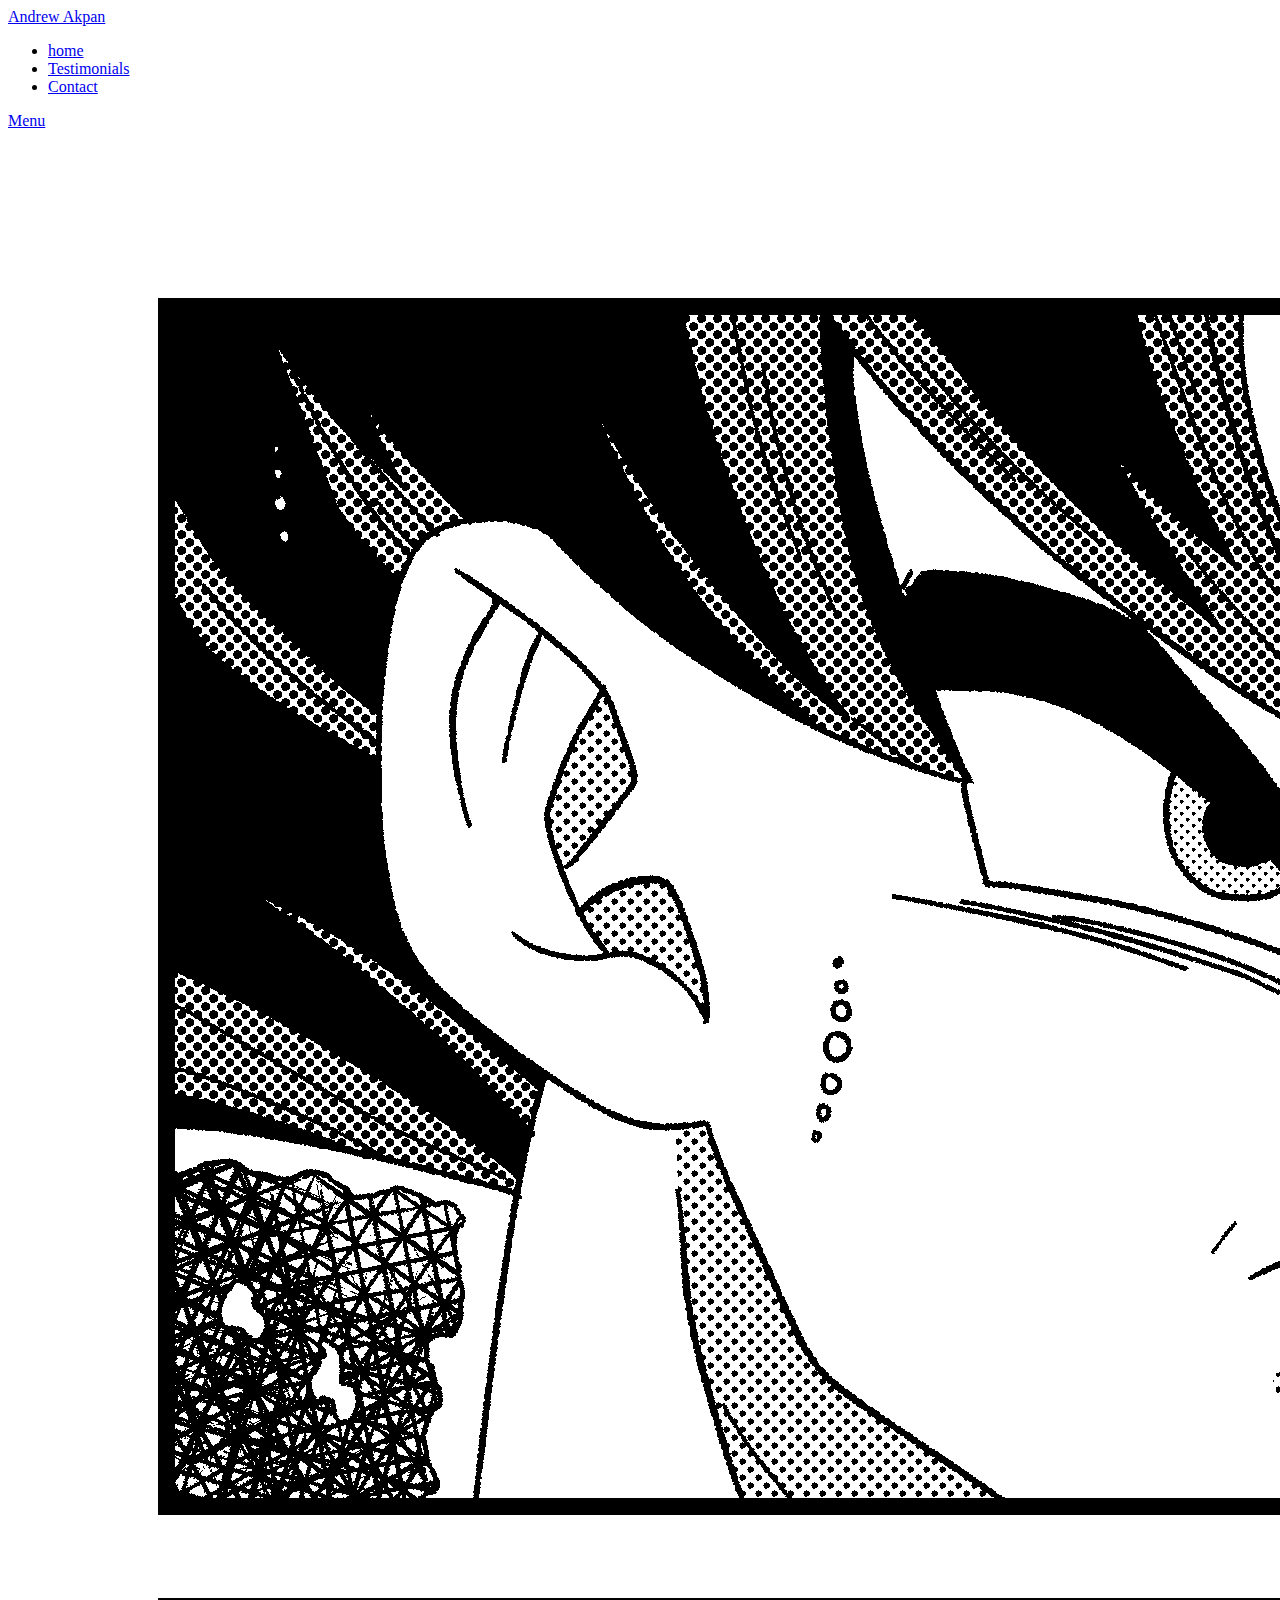
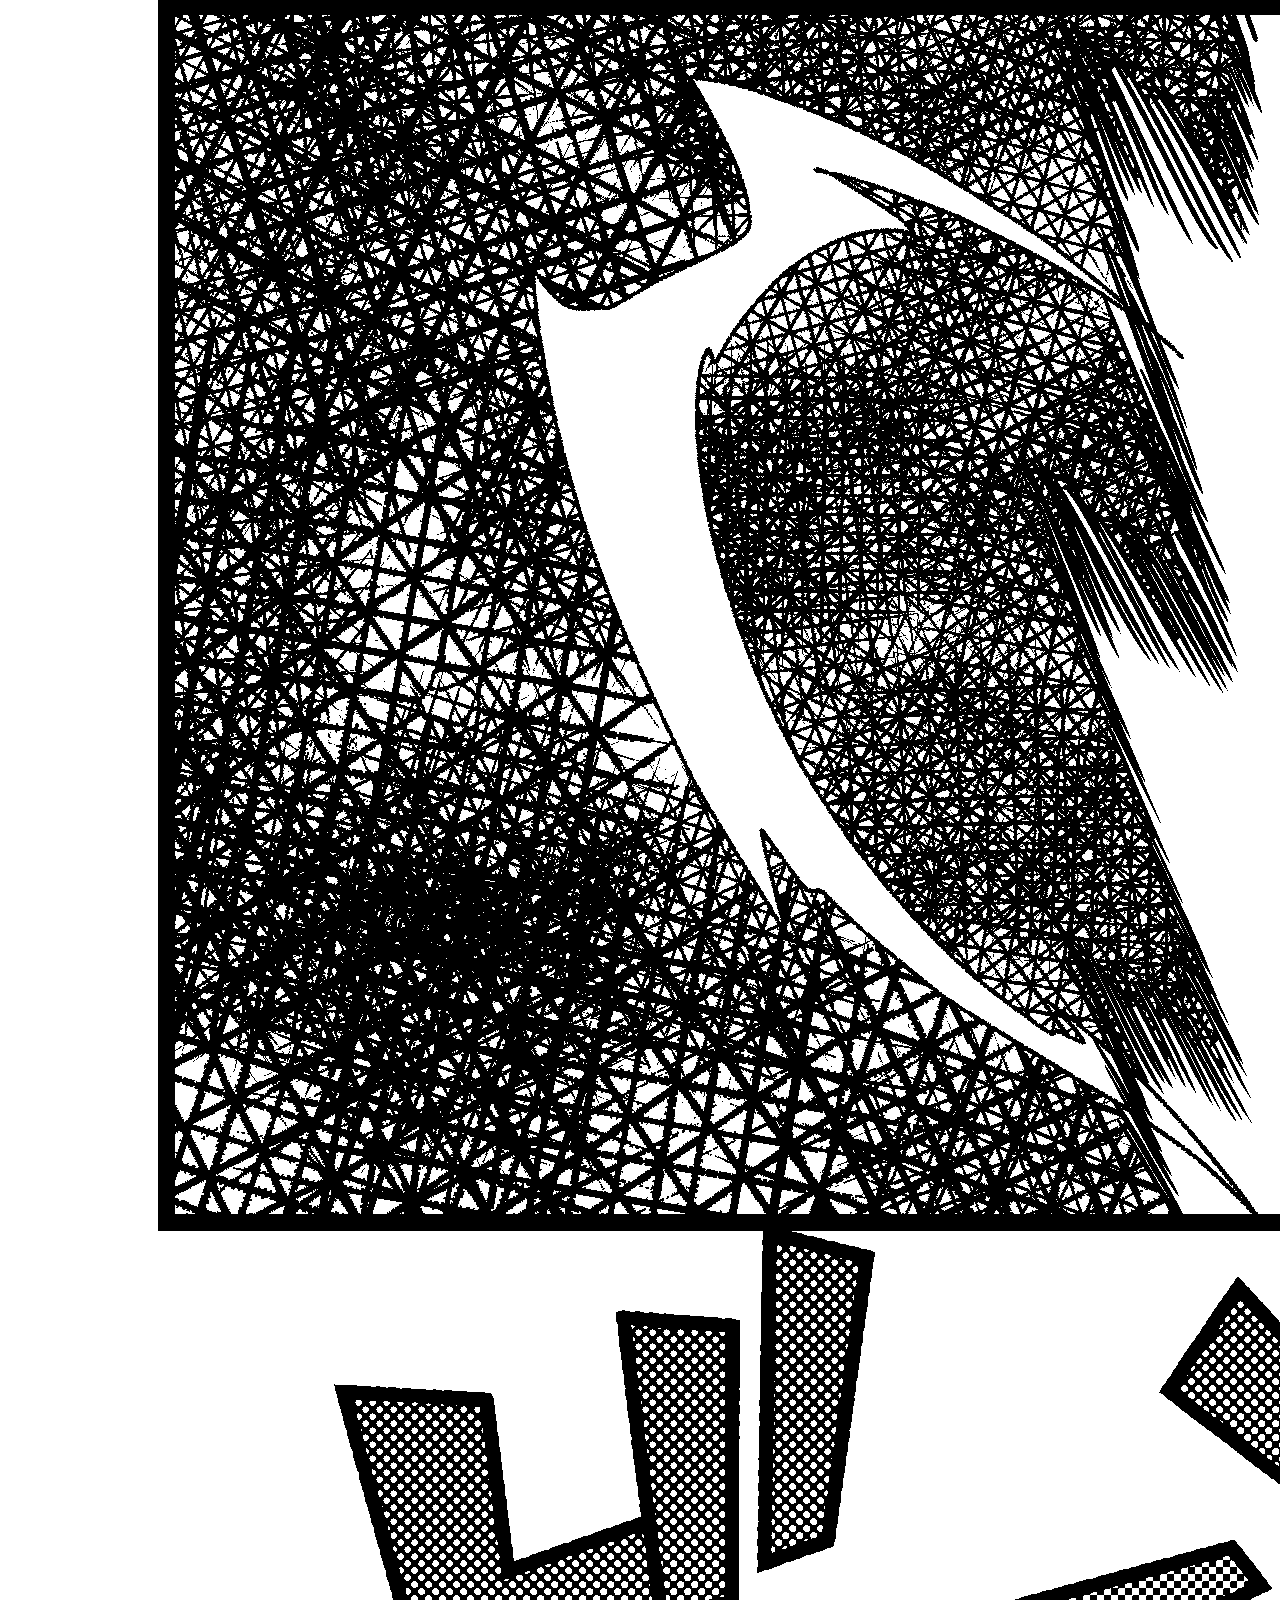
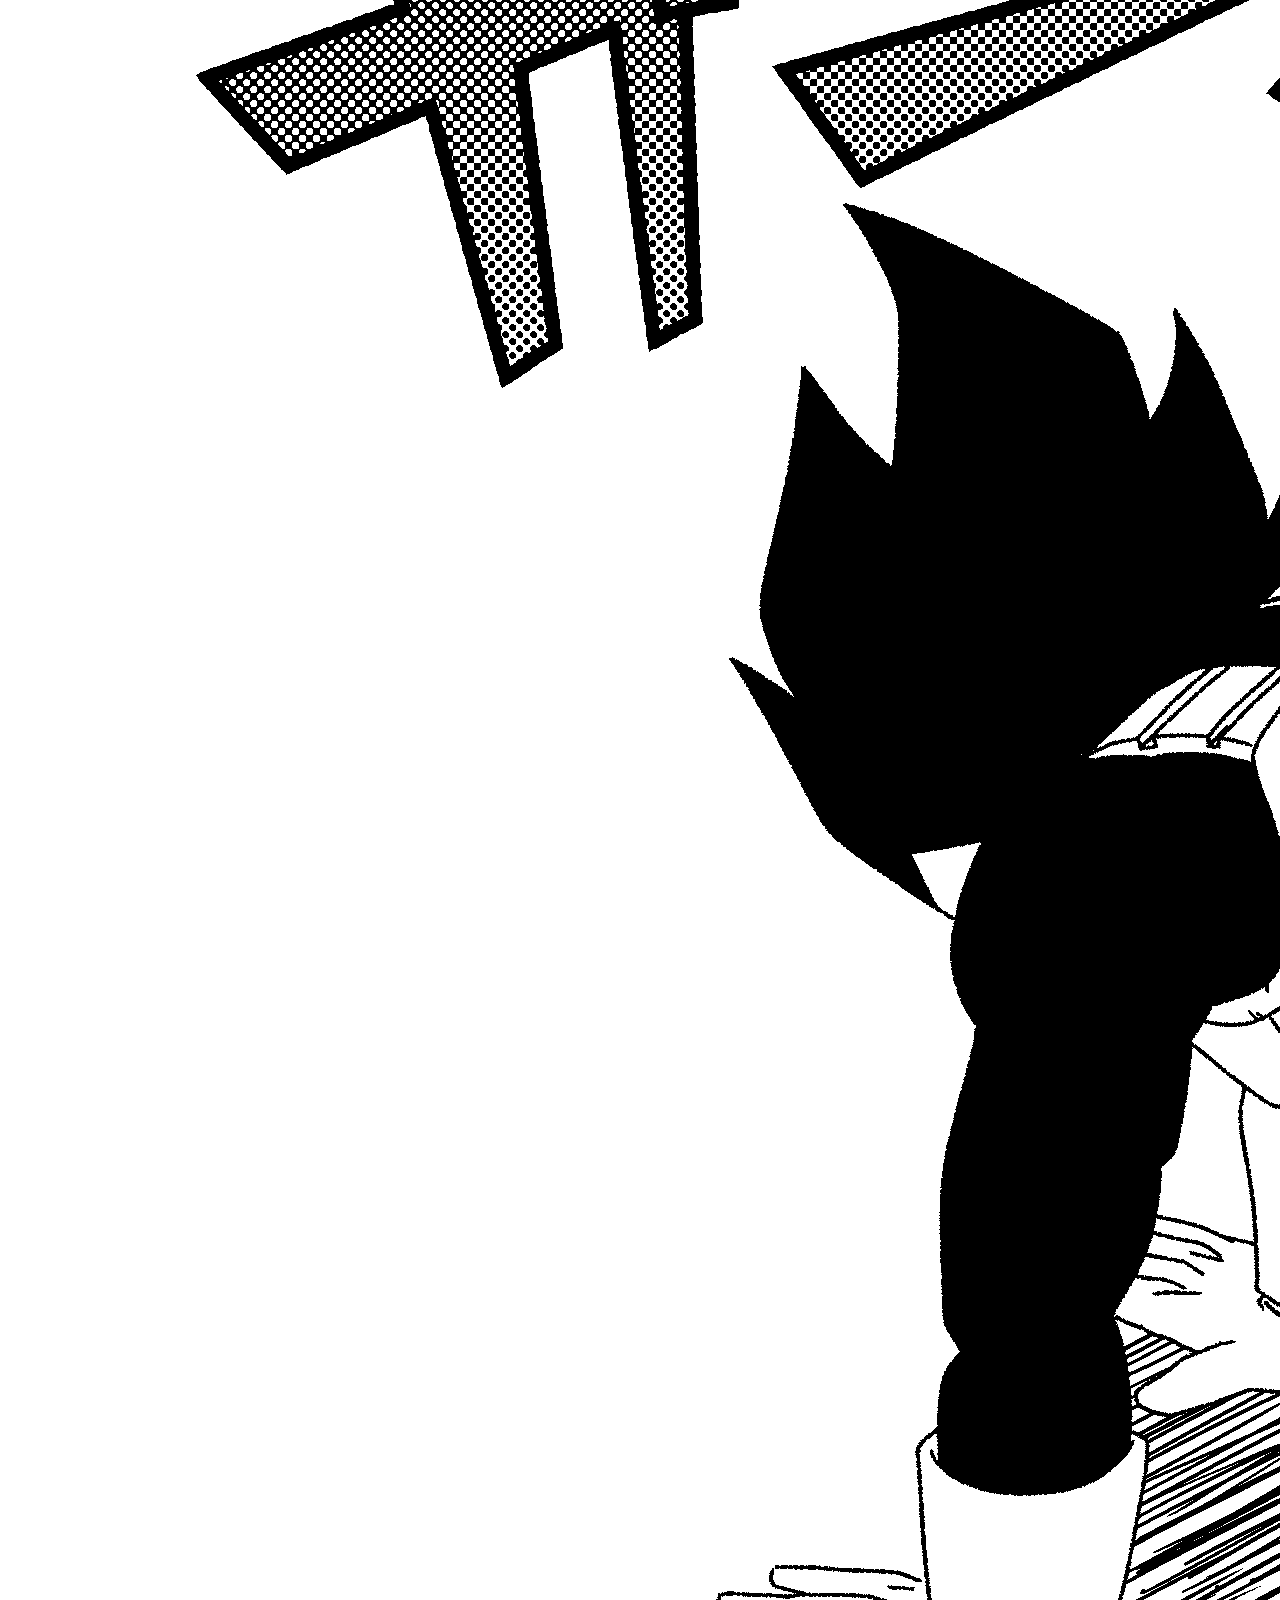
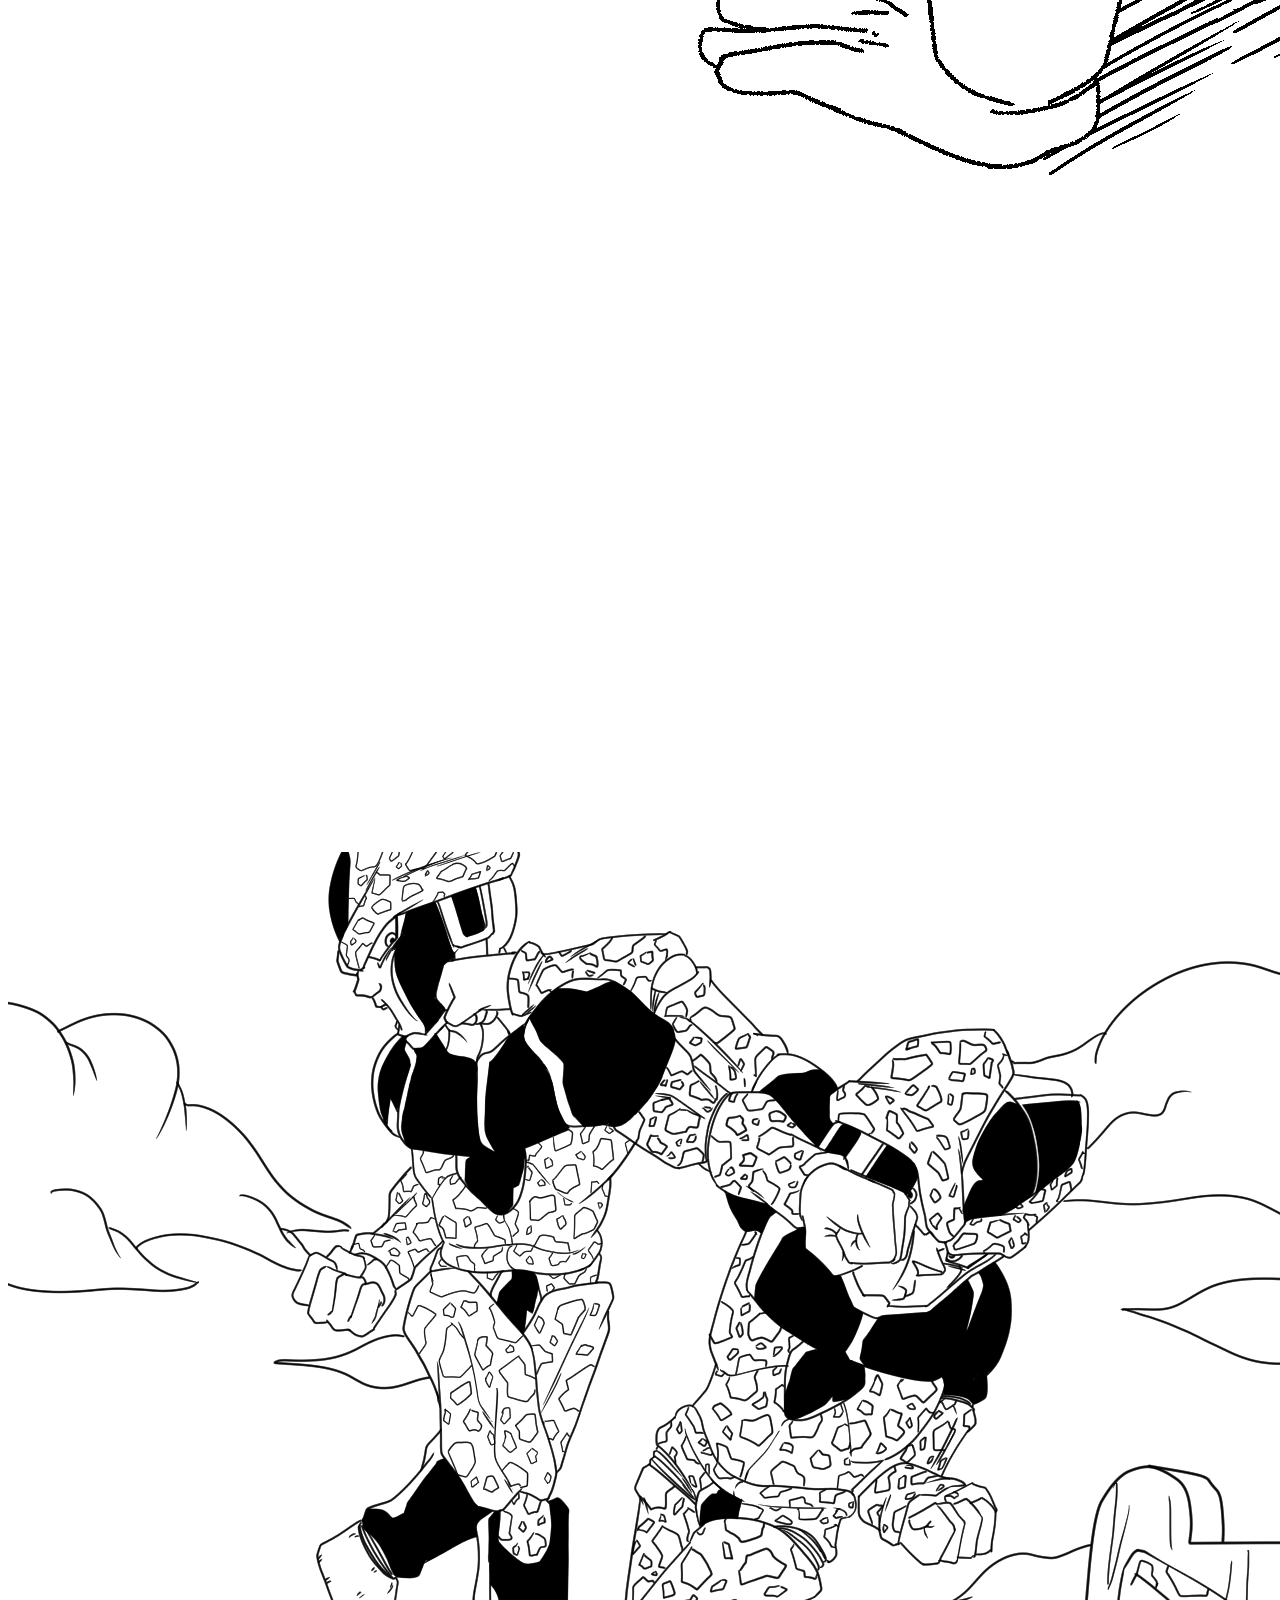
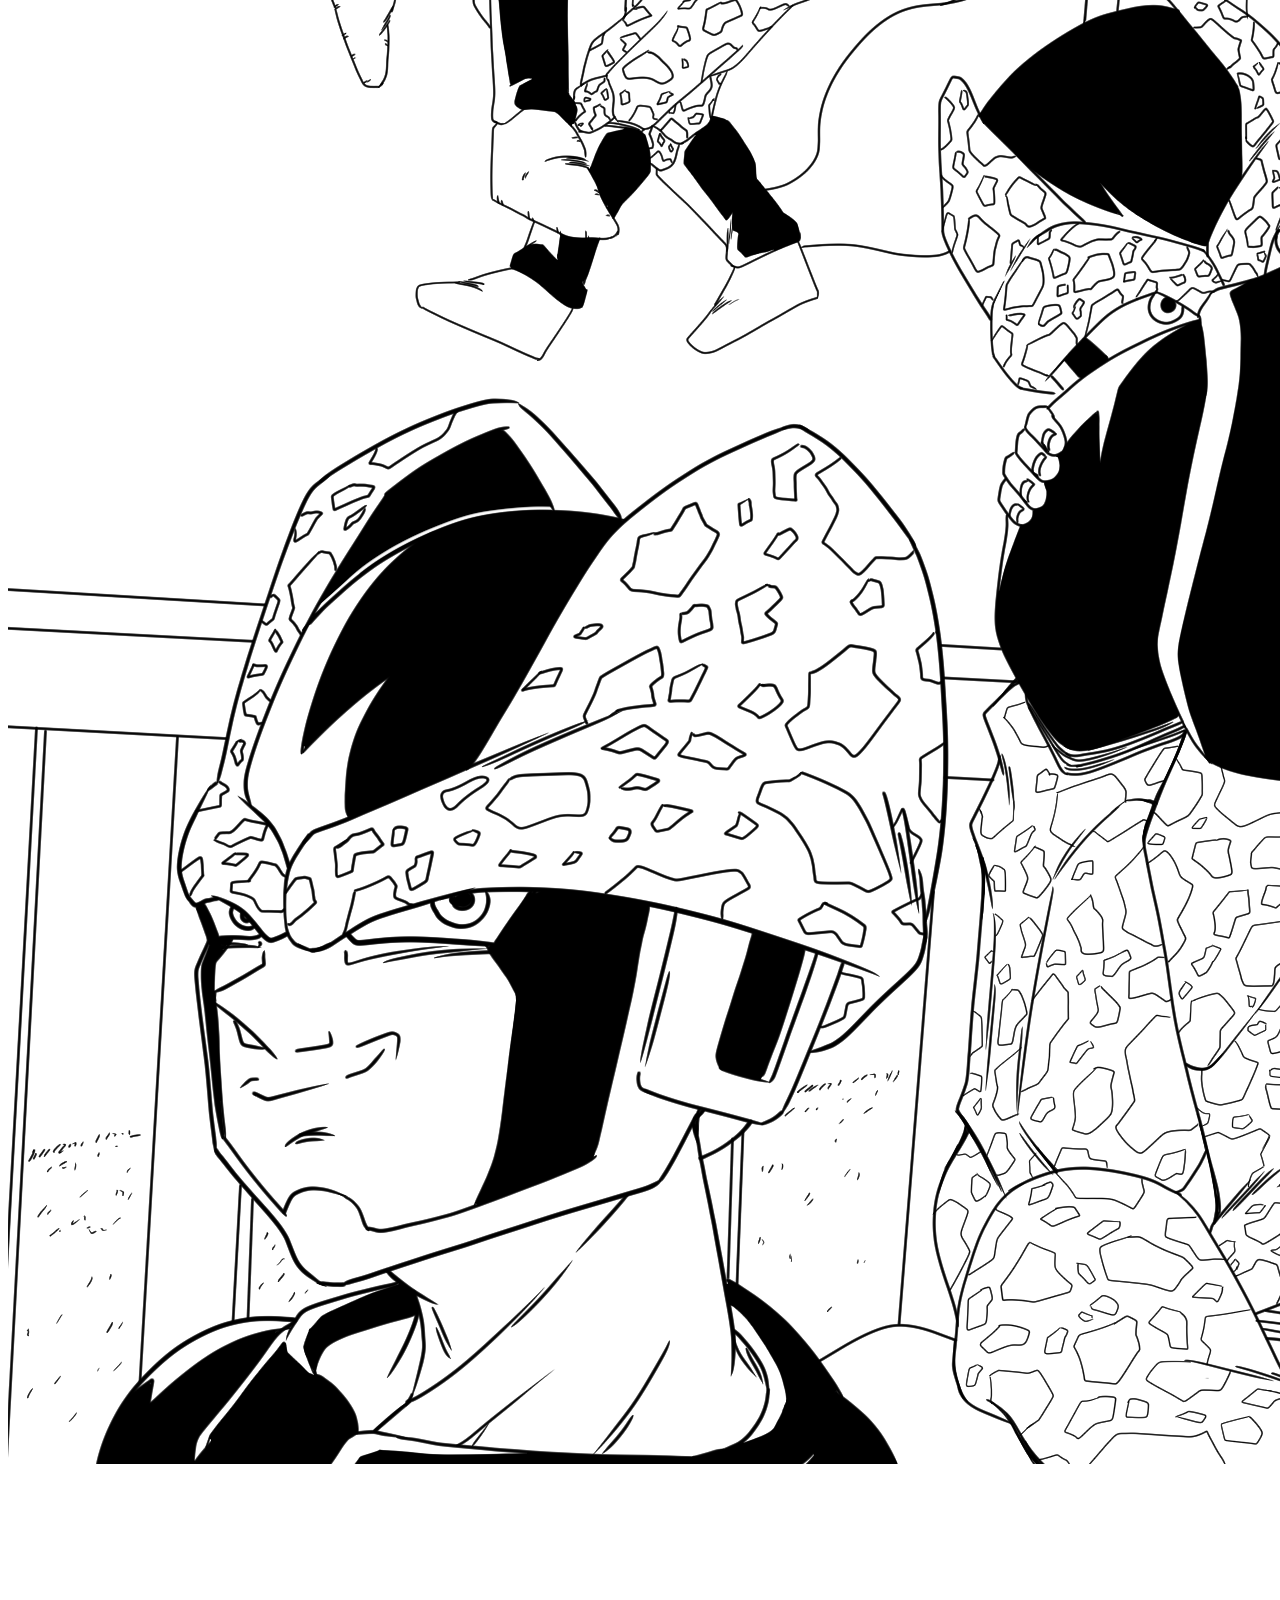
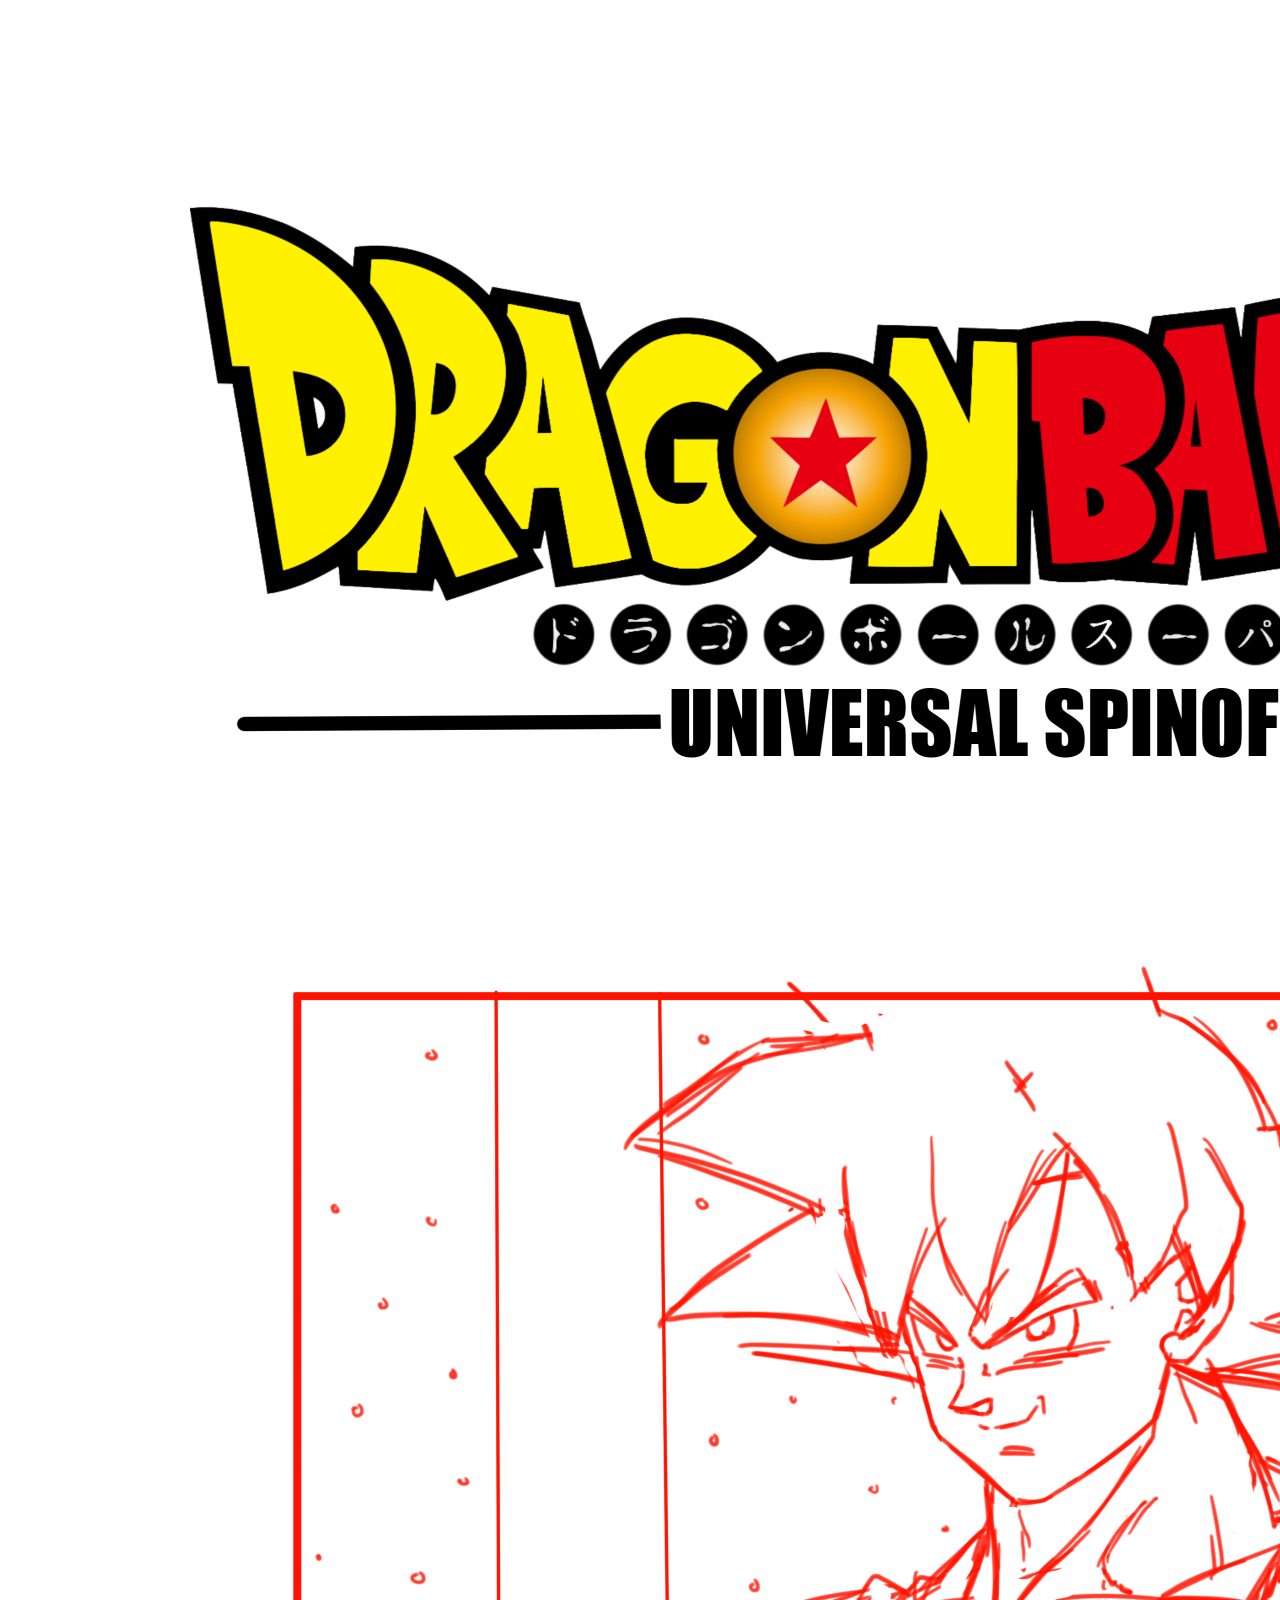
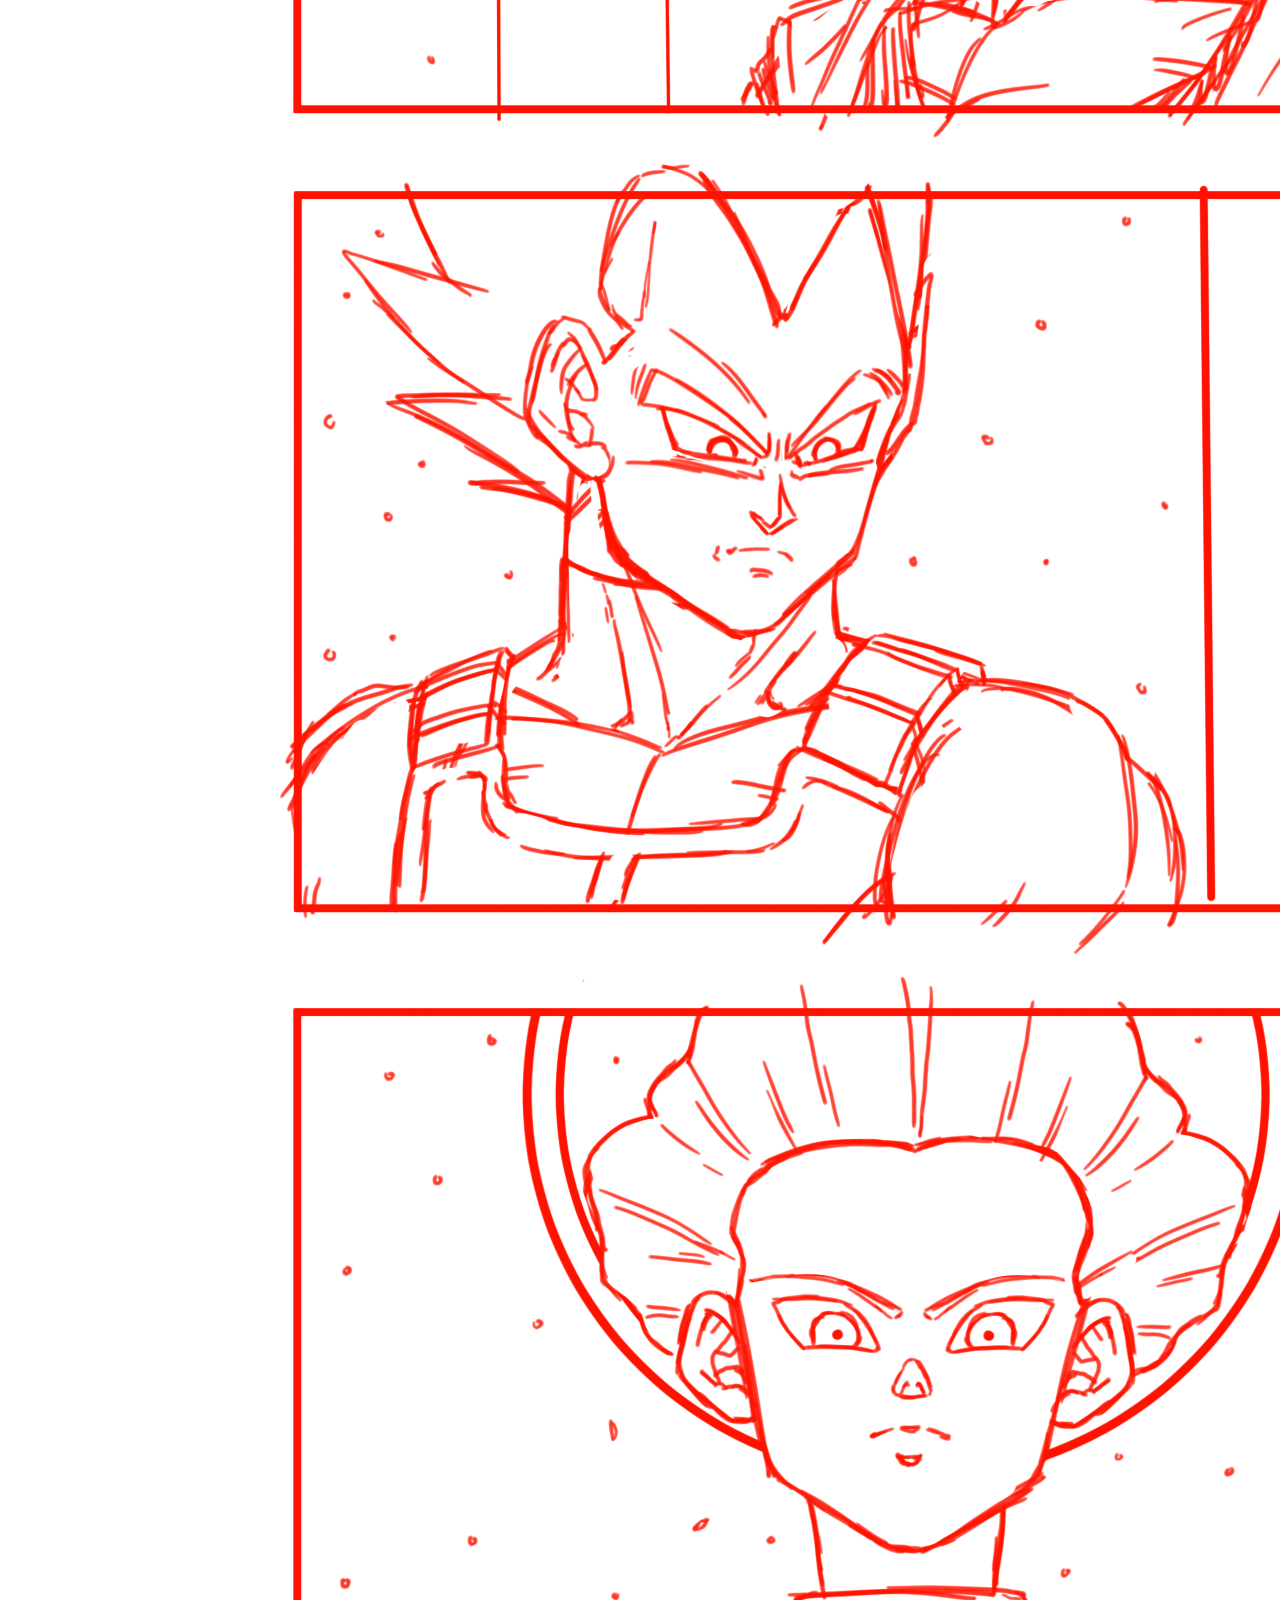
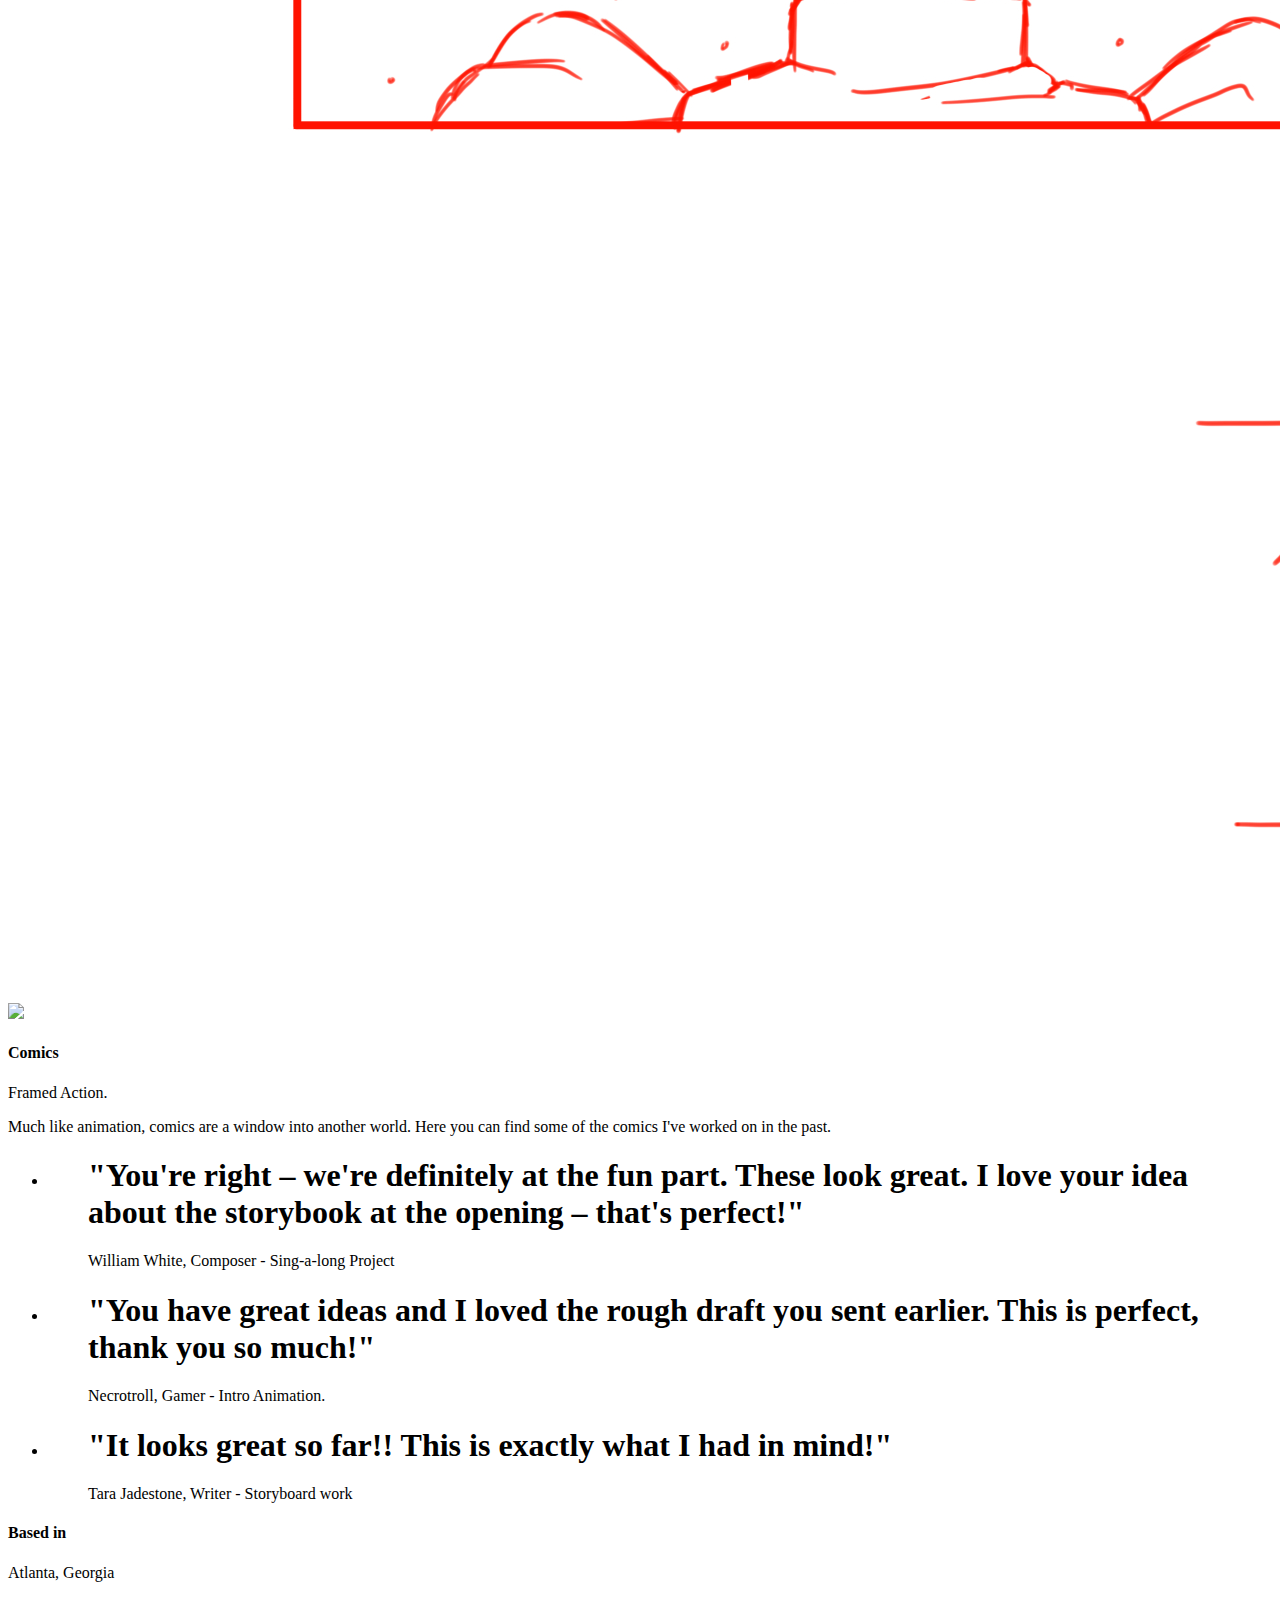
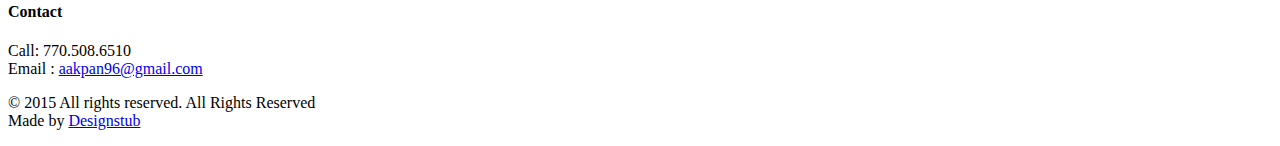
==== comics.html @ 9fbe1176 "Add files via upload" ====
<!doctype html>
<!--[if lt IE 7]>      <html class="no-js lt-ie9 lt-ie8 lt-ie7" lang=""> <![endif]-->
<!--[if IE 7]>         <html class="no-js lt-ie9 lt-ie8" lang=""> <![endif]-->
<!--[if IE 8]>         <html class="no-js lt-ie9" lang=""> <![endif]-->
<!--[if gt IE 8]><!-->
<html class="no-js" lang="">
<!--<![endif]-->

<head>
<meta charset="utf-8">
<meta name="description" content="">
<meta name="viewport" content="width=device-width, initial-scale=1">
<title>Andrew Akpan Portfolio </title>
<link rel="icon" href="images/pencil-icon.png">
<link rel="stylesheet" href="css/bootstrap.min.css">
<link rel="stylesheet" href="css/flexslider.css">
<link rel="stylesheet" href="css/main.css">
<link rel="stylesheet" href="css/responsive.css">
<link rel="stylesheet" href="css/animate.min.css">
<link rel="stylesheet" href="https://maxcdn.bootstrapcdn.com/font-awesome/4.4.0/css/font-awesome.min.css">
</head>

<body>

<!-- Header Section -->
<section class="tophead" role="tophead"> 
  <!-- Navigation Section -->
  <header id="header">
    <div class="header-content clearfix"> <a class="logo" href="#">Andrew Akpan</a>
      <nav class="navigation" role="navigation">
        <ul class="primary-nav">
          <li><a href="file:///Users/andy/Desktop/auro-elegent-minimal-creative-bootstrap-template/index.html#">home</a></li>
          <li><a href="#testimonials">Testimonials</a></li>
          <li><a href="#contact">Contact</a></li>
        </ul>
      </nav>
      <a href="#" class="nav-toggle">Menu<span></span></a> </div>
  </header>
  <!-- Navigation Section --> 
</section>
<!-- Header Section -->
<!-- work details section -->
<section id="work-detail" class="section work-detail">
  <div class="container-fluid">
    <div class="row">
      <div class="col-md-4 work-detail-margin detail-image">
        <div class="work-image">
          <p> <img src="images/portfolio/comic-1.png"></p>
          <p> <img src="images/portfolio/comic-2.png"></p>
        </div>
      </div>
      <div class="col-md-4 work-detail-margin detail-image">
        <div class="work-image">
          <p> <img src="images/portfolio/comic-3.jpg"></p>
          <p> <img src="images/portfolio/comic-4.png"></p>
        </div>
      </div>
      <div class="col-md-4 work-detail-margin detail-contentbox">
        <div class="detail-content">
          <h4>Comics</h4>
          <p>Framed Action. </p>
          <p>Much like animation, comics are a window into another world. Here you can find some of the comics I've worked on in the past.</p>
          </div>
      </div>
    </div>
  </div>
</section>
<!-- work details section --> 

<!-- Testimonials section -->
<section id="testimonials" class="section testimonials no-padding">
  <div class="container-fluid">
    <div class="row no-gutter">
      <div class="flexslider">
        <ul class="slides">
          <li>
            <div class="col-md-12">
              <blockquote>
                <h1>"You're right – we're definitely at the fun part. These look great. I love your idea about the storybook at the opening – that's perfect!" </h1>
                <p>William White, Composer - Sing-a-long Project</p>
              </blockquote>
            </div>
          </li>
          <li>
            <div class="col-md-12">
              <blockquote>
                <h1>"You have great ideas and I loved the rough draft you sent earlier. This is perfect, thank you so much!" </h1>
                <p>Necrotroll, Gamer - Intro Animation.</p>
              </blockquote>
            </div>
          </li>
          <li>
            <div class="col-md-12">
              <blockquote>
                <h1>"It looks great so far!! This is exactly what I had in mind!" </h1>
                <p>Tara Jadestone, Writer - Storyboard work</p>
              </blockquote>
            </div>
          </li>
        </ul>
      </div>
    </div>
  </div>
</section>
<!-- Testimonials section --> 

<!-- footer section -->
<footer id="contact" class="footer">
  <div class="container-fluid">
    <div class="col-md-2 left">
      <h4>Based in</h4>
      <p> Atlanta, Georgia</p>
    </div>
    <div class="col-md-2 left">
      <h4>Contact</h4>
      <p> Call: 770.508.6510 <br>
        Email : <a href="mailto:aakpan96@gmail.com"> aakpan96@gmail.com </a></p>
    </div>
    
    <div class="col-md-6 right">
      <p>© 2015 All rights reserved. All Rights Reserved<br>
        Made by <a href="http://www.designstub.com/">Designstub</a></p>
    </div>
  </div>
</footer>
<!-- footer section --> 

<!-- JS FILES --> 
<script src="https://ajax.googleapis.com/ajax/libs/jquery/1.11.3/jquery.min.js"></script> 
<script src="js/bootstrap.min.js"></script> 
<script src="js/jquery.flexslider-min.js"></script> 
<script src="js/retina.min.js"></script> 
<script src="js/modernizr.js"></script> 
<script src="js/main.js"></script>
</body>
</html>
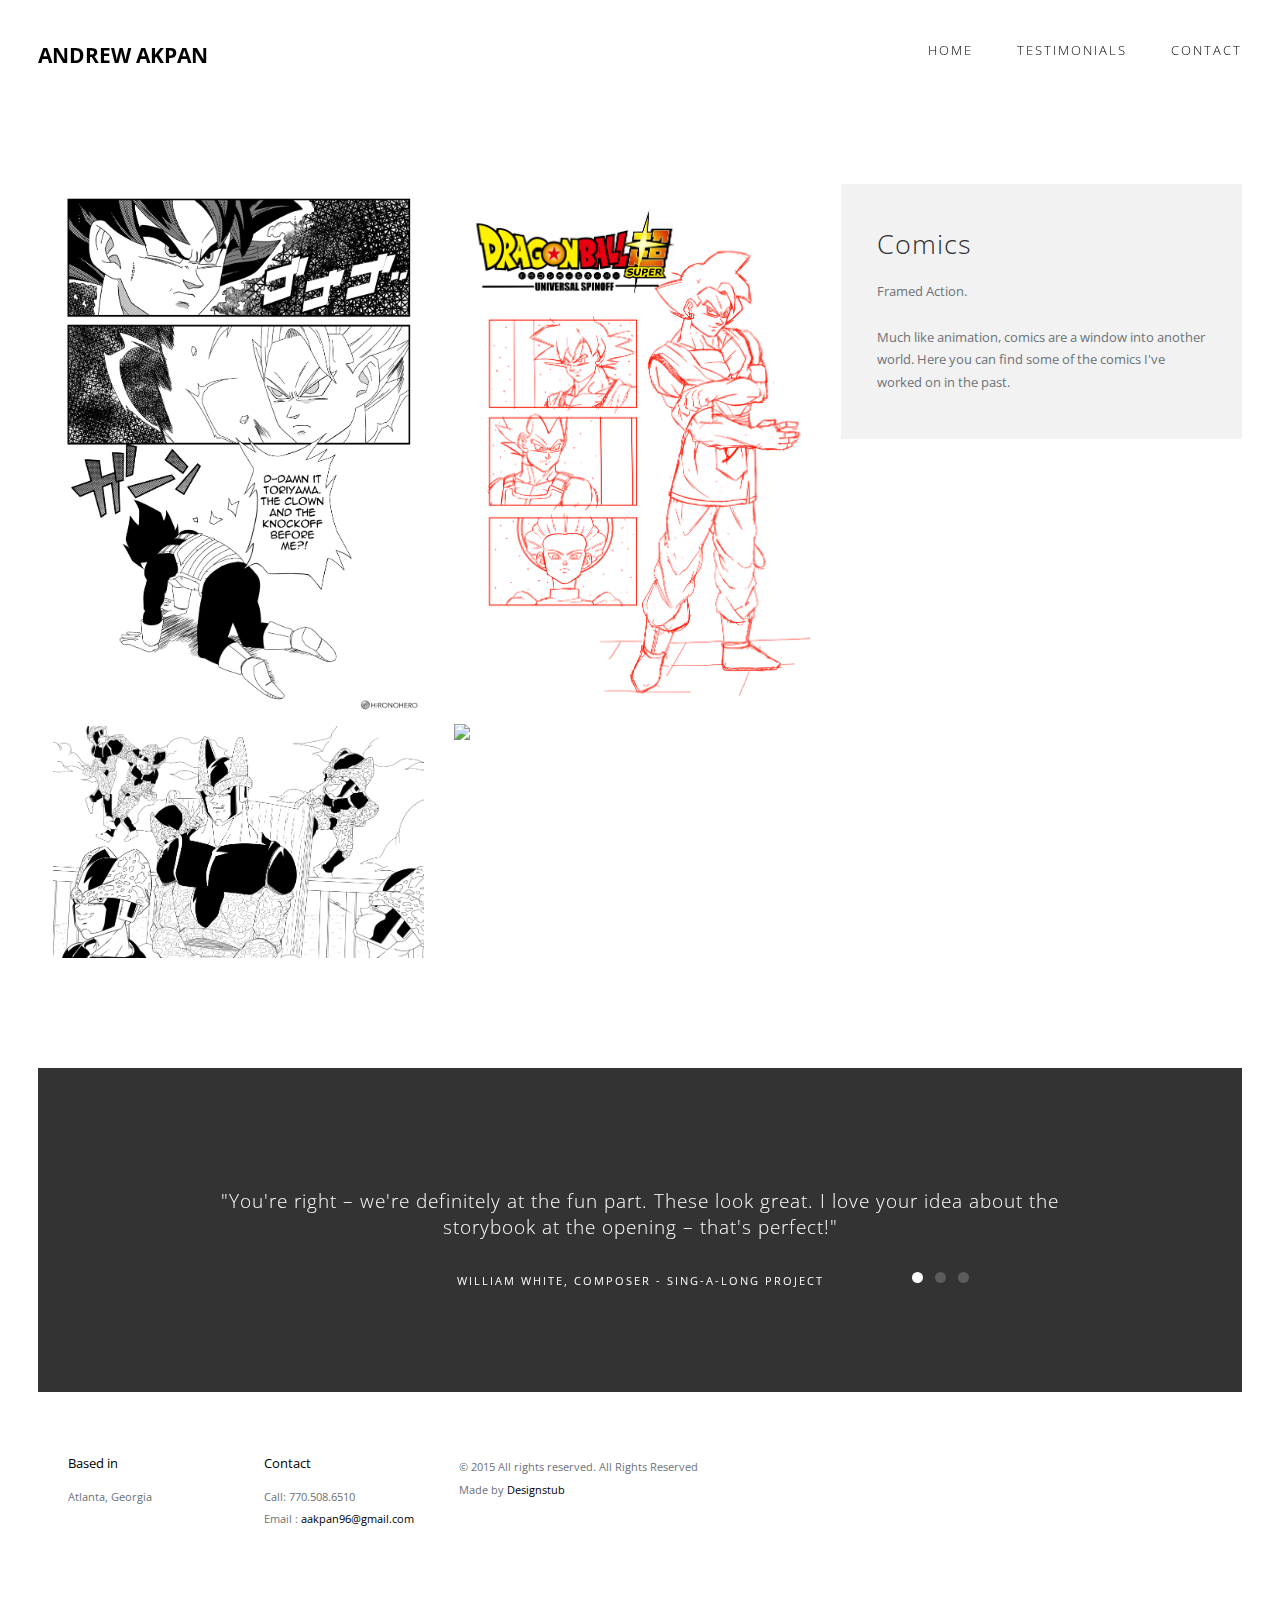
==== commit 1cf95d0e: "Update comics.html" ====
--- a/comics.html
+++ b/comics.html
@@ -26,10 +26,10 @@
 <section class="tophead" role="tophead"> 
   <!-- Navigation Section -->
   <header id="header">
-    <div class="header-content clearfix"> <a class="logo" href="#">Andrew Akpan</a>
+    <div class="header-content clearfix"> <a class="logo" href="https://andrewakpan.github.io/portfolio/index.html">Andrew Akpan</a>
       <nav class="navigation" role="navigation">
         <ul class="primary-nav">
-          <li><a href="file:///Users/andy/Desktop/auro-elegent-minimal-creative-bootstrap-template/index.html#">home</a></li>
+          <li><a href="https://andrewakpan.github.io/portfolio/index.html">home</a></li>
           <li><a href="#testimonials">Testimonials</a></li>
           <li><a href="#contact">Contact</a></li>
         </ul>
@@ -133,4 +133,4 @@
 <script src="js/modernizr.js"></script> 
 <script src="js/main.js"></script>
 </body>
-</html>+</html>
--- a/css/main.css
+++ b/css/main.css
@@ -0,0 +1,539 @@
+/* ------------------------------------------------------------------------------
+	Template Name: Auro
+	Author: Designstub
+	Author URI: http://www.designstub.com
+------------------------------------------------------------------------------*/
+
+
+
+@import url(http://fonts.googleapis.com/css?family=Open%20Sans:300,400,500,600,700);
+/* ------------------------------------------------------------------------------
+	 Typography
+-------------------------------------------------------------------------------*/
+p {
+	font-size: 14px;
+	line-height: 22.4px;
+	color: #6c7279;
+}
+h1 {
+	font-size: 65px;
+	color: #2d3033;
+}
+h2 {
+	font-size: 40px;
+	color: #2d3033;
+}
+h3 {
+	font-size: 28px;
+	color: #2d3033;
+	font-weight: 300;
+}
+h4 {
+	font-size: 22px;
+	color: #2d3033;
+	font-weight: 400;
+}
+h5 {
+	font-size: 14px;
+	color: #2d3033;
+	text-transform: uppercase;
+	font-weight: 700;
+}
+.btn {
+	background-color: #333;
+	margin-top: 40px;
+	color: #fff;
+	font-size: 12px;
+	font-weight: 600;
+	letter-spacing: 1px;
+	border-radius: 0px;
+	padding: 3% 7%;
+	display: inline-block;
+	text-transform: uppercase;
+}
+.btn:hover, .btn:focus {
+	background-color: #000;
+	color: #fff;
+}
+.btn-large {
+	padding: 15px 40px;
+}
+/* ------------------------------------------------------------------------------
+	 General Style
+-------------------------------------------------------------------------------*/
+a {
+	color: #e84545;
+}
+a:hover, a:focus {
+	text-decoration: none;
+	-moz-transition: background-color, color, 0.3s;
+	-o-transition: background-color, color, 0.3s;
+	-webkit-transition: background-color, color, 0.3s;
+	transition: background-color, color, 0.3s;
+}
+body {
+	font-family: "Open Sans", sans-serif;
+	font-weight: 400;
+	color: #6c7279;
+}
+ul, ol {
+	margin: 0;
+	padding: 0;
+}
+ul li {
+	list-style: none;
+}
+.section {
+	padding: 100px 0;
+	width: 94%;
+    margin: auto;
+}
+
+iframe {
+	margin: auto;
+    width: 100%;
+    height: 400px;
+}
+.no-padding {
+	padding: 0;
+}
+.no-gutter [class*=col-] {
+	padding-right: 0;
+	padding-left: 0;
+}
+/* ------------------------------------------------------------------------------
+	 Header & navigation
+-------------------------------------------------------------------------------*/
+#header {
+	position: fixed;
+	width: 94%;
+	z-index: 999;
+	margin-left: 3%;
+	margin-right: 3%;
+}
+#header .header-content {
+	margin: 0 auto;
+	padding: 40px 0;
+	width: 100%;
+	-moz-transition: padding 0.3s;
+	-o-transition: padding 0.3s;
+	-webkit-transition: padding 0.3s;
+	transition: padding 0.3s;
+}
+#header .logo {
+	font-size: 21px;
+	color: #000;
+	font-weight: 700;
+	float: left;
+	text-transform: uppercase;
+}
+#header.fixed {
+	background-color: #fff;
+}
+#header.fixed .header-content {
+	border-bottom: 0;
+	padding: 25px 0;
+}
+#header.fixed .nav-toggle {
+	top: 18px;
+}
+.navigation.open {
+	opacity: 0.9;
+	visibility: visible;
+	-moz-transition: opacity 0.5s;
+	-o-transition: opacity 0.5s;
+	-webkit-transition: opacity 0.5s;
+	transition: opacity 0.5s;
+}
+.navigation {
+	float: right;
+}
+.navigation li {
+	display: inline-block;
+}
+.navigation a {
+	color: #000;
+	font-size: 13px;
+	font-weight: 300;
+	margin-left: 40px;
+	letter-spacing: 2px;
+	text-transform: uppercase;
+}
+.navigation a:hover, .navigation a.active {
+	color: #bcbcbc;
+}
+.nav-toggle {
+	display: none;
+	height: 44px;
+	overflow: hidden;
+	position: fixed;
+	right: 5%;
+	text-indent: 100%;
+	top: 32px;
+	white-space: nowrap;
+	width: 44px;
+	z-index: 99999;
+	-moz-transition: all 0.3s;
+	-o-transition: all 0.3s;
+	-webkit-transition: all 0.3s;
+	transition: all 0.3s;
+}
+.nav-toggle:before, .nav-toggle:after {
+	border-radius: 50%;
+	content: "";
+	height: 100%;
+	left: 0;
+	position: absolute;
+	top: 0;
+	width: 100%;
+	-moz-transform: translateZ(0);
+	-ms-transform: translateZ(0);
+	-webkit-transform: translateZ(0);
+	transform: translateZ(0);
+	-moz-backface-visibility: hidden;
+	-webkit-backface-visibility: hidden;
+	backface-visibility: hidden;
+	-moz-transition-property: -moz-transform;
+	-o-transition-property: -o-transform;
+	-webkit-transition-property: -webkit-transform;
+	transition-property: transform;
+}
+.nav-toggle:before {
+	background-color: #e84545;
+	-moz-transform: scale(1);
+	-ms-transform: scale(1);
+	-webkit-transform: scale(1);
+	transform: scale(1);
+	-moz-transition-duration: 0.3s;
+	-o-transition-duration: 0.3s;
+	-webkit-transition-duration: 0.3s;
+	transition-duration: 0.3s;
+}
+.nav-toggle:after {
+	background-color: #e84545;
+	-moz-transform: scale(0);
+	-ms-transform: scale(0);
+	-webkit-transform: scale(0);
+	transform: scale(0);
+	-moz-transition-duration: 0s;
+	-o-transition-duration: 0s;
+	-webkit-transition-duration: 0s;
+	transition-duration: 0s;
+}
+.nav-toggle span {
+	background-color: #fff;
+	bottom: auto;
+	display: inline-block;
+	height: 3px;
+	left: 50%;
+	position: absolute;
+	right: auto;
+	top: 50%;
+	width: 18px;
+	z-index: 10;
+	-moz-transform: translateX(-50%) translateY(-50%);
+	-ms-transform: translateX(-50%) translateY(-50%);
+	-webkit-transform: translateX(-50%) translateY(-50%);
+	transform: translateX(-50%) translateY(-50%);
+}
+.nav-toggle span:before, .nav-toggle span:after {
+	background-color: #fff;
+	content: "";
+	height: 100%;
+	position: absolute;
+	right: 0;
+	top: 0;
+	width: 100%;
+	-moz-transform: translateZ(0);
+	-ms-transform: translateZ(0);
+	-webkit-transform: translateZ(0);
+	transform: translateZ(0);
+	-moz-backface-visibility: hidden;
+	-webkit-backface-visibility: hidden;
+	backface-visibility: hidden;
+	-moz-transition: -moz-transform 0.3s;
+	-o-transition: -o-transform 0.3s;
+	-webkit-transition: -webkit-transform 0.3s;
+	transition: transform 0.3s;
+}
+.nav-toggle span:before {
+	-moz-transform: translateY(-6px) rotate(0deg);
+	-ms-transform: translateY(-6px) rotate(0deg);
+	-webkit-transform: translateY(-6px) rotate(0deg);
+	transform: translateY(-6px) rotate(0deg);
+}
+.nav-toggle span:after {
+	-moz-transform: translateY(6px) rotate(0deg);
+	-ms-transform: translateY(6px) rotate(0deg);
+	-webkit-transform: translateY(6px) rotate(0deg);
+	transform: translateY(6px) rotate(0deg);
+}
+.nav-toggle.close-nav:before {
+	-moz-transform: scale(0);
+	-ms-transform: scale(0);
+	-webkit-transform: scale(0);
+	transform: scale(0);
+}
+.nav-toggle.close-nav:after {
+	-moz-transform: scale(1);
+	-ms-transform: scale(1);
+	-webkit-transform: scale(1);
+	transform: scale(1);
+}
+.nav-toggle.close-nav span {
+	background-color: rgba(255, 255, 255, 0);
+}
+.nav-toggle.close-nav span:before, .nav-toggle.close-nav span:after {
+	background-color: #fff;
+}
+.nav-toggle.close-nav span:before {
+	-moz-transform: translateY(0) rotate(45deg);
+	-ms-transform: translateY(0) rotate(45deg);
+	-webkit-transform: translateY(0) rotate(45deg);
+	transform: translateY(0) rotate(45deg);
+}
+.nav-toggle.close-nav span:after {
+	-moz-transform: translateY(0) rotate(-45deg);
+	-ms-transform: translateY(0) rotate(-45deg);
+	-webkit-transform: translateY(0) rotate(-45deg);
+	transform: translateY(0) rotate(-45deg);
+}
+
+/* ------------------------------------------------------------------------------
+	 Demoreel
+-------------------------------------------------------------------------------*/
+.demoreel{
+	width: 94%;
+    margin: auto;
+}
+/* ------------------------------------------------------------------------------
+	 Services
+-------------------------------------------------------------------------------*/
+.services {
+	width: 94%;
+	margin: auto;
+	background-color: #f2f2f2;
+}
+.services h4 {
+	font-size: 33px;
+	line-height: 33px;
+	letter-spacing: 2px;
+	font-weight: 300;
+}
+.services h5 {
+	font-size: 21px;
+	font-weight: 300;
+	margin-bottom: 10%;
+	text-transform: none;
+}
+.services p {
+	color: #6c7279;
+	font-size: 13px;
+	font-weight: 400;
+	margin-top: 7%;
+}
+.services-content {
+	margin: 50px;
+}
+.services-content li a {
+	color: #6c7279;
+	line-height: 30px;
+}
+.services-content li a:hover {
+	color: #000;
+}
+/* ------------------------------------------------------------------------------
+	 Portfolio
+-------------------------------------------------------------------------------*/
+#portfolio {
+	width: 92%;
+	margin: auto;
+}
+#portfolio .portfolio-item {
+	right: 0;
+	margin: 0 0 2px;
+	padding: 0 1px;
+}
+#portfolio .portfolio-item .portfolio-link {
+	display: block;
+	position: relative;
+	margin: 0 auto;
+}
+#portfolio .portfolio-item .portfolio-link .caption {
+	position: absolute;
+	width: 100%;
+	height: 100%;
+	opacity: 0;
+	background: rgba(58, 54, 54, .9);
+	-webkit-transition: all ease .5s;
+	-moz-transition: all ease .5s;
+	transition: all ease .5s;
+}
+#portfolio .portfolio-item .portfolio-link .caption:hover {
+	opacity: 1;
+}
+#portfolio .portfolio-item .portfolio-link .caption .caption-content {
+	position: absolute;
+	top: 50%;
+	width: 100%;
+	height: 20px;
+	margin-top: -12px;
+	text-align: center;
+	font-size: 20px;
+	color: #fff;
+}
+#portfolio .portfolio-item .portfolio-link .caption .caption-content i {
+	margin-top: -12px;
+}
+#portfolio .portfolio-item .portfolio-link .caption .caption-content h3 {
+	margin: 0;
+	color: #e9eaed;
+	font-size: 17px;
+	letter-spacing: 4px;
+	text-transform: uppercase;
+}
+#portfolio .portfolio-item .portfolio-link .caption .caption-content h4 {
+	margin: 10px 0;
+	color: #e9eaed;
+	font-size: 12px;
+	letter-spacing: 2px;
+	text-transform: uppercase;
+}
+#portfolio * {
+	z-index: 2;
+}
+/* ------------------------------------------------------------------------------
+	 Testimonials
+-------------------------------------------------------------------------------*/
+.testimonials {
+	width: 94%;
+	margin: auto;
+	background-color: #333;
+	position: relative;
+	text-align: center;
+}
+.testimonials blockquote {
+	border: 0;
+	margin: 0;
+	padding: 100px 15%;
+}
+.testimonials h1 {
+	color: #fff;
+	font: 19px "Open Sans", sans-serif;
+	font-weight: 300;
+	letter-spacing: 1px;
+}
+.testimonials p {
+	color: #fff;
+	display: block;
+	font-size: 11px;
+	font-style: normal;
+	letter-spacing: 2px;
+	font-weight: 400;
+	margin-top: 30px;
+	text-transform: uppercase;
+}
+/* ------------------------------------------------------------------------------
+	 Footer
+-------------------------------------------------------------------------------*/
+.footer {
+	width: 94%;
+	margin: auto;
+	text-align: left;
+	padding-top: 5%;
+	padding-bottom: 7%;
+}
+.footer h4 {
+	font-size: 13px;
+	color: #000;
+	margin: 0 0 15px 0;
+	padding: 0px;
+}
+.footer p {
+	font-size: 11px;
+	color: #6c7279;
+}
+.footer a {
+	color: #000;
+}
+.footer a:hover {
+	text-decoration: underline;
+}
+.footer .footer-share {
+	margin-top: 0;
+}
+.footer .footer-share li {
+	display: inline-block;
+	float: none;
+}
+.footer .footer-share a {
+	border: none;
+	font-size: 13px;
+	color: #000;
+	letter-spacing: 15px;
+}
+.footer .fa-heart {
+	color: #e84545;
+	font-size: 11px;
+	margin: 0 2px;
+}
+/* ------------------------------------------------------------------------------
+	 Work Detial 
+-------------------------------------------------------------------------------*/
+
+.work-detail {
+	width: 94%;
+	margin: auto;
+}
+.work-detail-margin {
+	margin-top: 7%;
+}
+.detail-image img {
+
+	width: 100%; 
+}
+.detail-contentbox {
+	background-color: #f2f2f2;
+	padding: 3%;
+}
+.detail-content h4 {
+	font-size: 27px;
+	line-height: 27px;
+	letter-spacing: 1px;
+	font-weight: 300;
+}
+.detail-content p {
+	color: #6c7279;
+	font-size: 13px;
+	font-weight: 400;
+	margin-top: 7%;
+}
+/* ------------------------------------------------------------------------------
+	 Progress bar 
+-------------------------------------------------------------------------------*/
+.progressbarsection {
+	width: 94%;
+	margin: auto;
+	background-color: #f2f2f2;
+}
+.tooltip{ 
+  position:relative;
+  float:right;
+}
+.tooltip > .tooltip-inner {background-color: #eebf3f; padding:5px 15px; color:rgb(23,44,66); font-weight:bold; font-size:20px;}
+.popOver + .tooltip > .tooltip-arrow {	border-left: 10px solid transparent; border-right: 10px solid transparent; border-top: 10px solid #eebf3f;}
+
+/*section{
+  margin:100px auto; 
+  height:1000px;
+}*/
+.progress{
+  border-radius:0;
+  overflow:visible;
+}
+.progress-bar{
+   background:#ff3300; 
+  -webkit-transition: width 1.5s ease-in-out;
+  transition: width 1.5s ease-in-out;
+}
+
--- a/css/responsive.css
+++ b/css/responsive.css
@@ -0,0 +1,110 @@
+@media screen and (max-width: 1024px) {
+#header .header-content {
+	width: 90%;
+}
+.nav-toggle {
+	display: block;
+}
+.navigation {
+	position: fixed;
+	background-color: #000;
+	width: 100%;
+	height: 100%;
+	top: 0;
+	left: 0;
+	z-index: 99999;
+	visibility: hidden;
+	opacity: 0;
+	-webkit-transition: opacity 0.5s, visibility 0s 0.5s;
+	transition: opacity 0.5s, visibility 0s 0.5s;
+}
+.navigation .primary-nav {
+	position: relative;
+	top: 45%;
+	-moz-transform: translateY(-45%);
+	-ms-transform: translateY(-45%);
+	-webkit-transform: translateY(-45%);
+	transform: translateY(-45%);
+}
+.navigation li {
+	display: block;
+	margin-bottom: 20px;
+}
+.navigation a {
+	display: block;
+	font-size: 25px;
+	margin: 0;
+	color: #fff;
+	font-size: 13px;
+	text-align: center;
+}
+.testimonials blockquote {
+	padding: 20px 5% 0;
+}
+.testimonials p {
+	font-size: 26px;
+}
+.flex-control-nav {
+	bottom: 20px;
+}
+}
+@media screen and (max-width: 768px) {
+.banner-text {
+	padding-top: 30%;
+}
+.banner-text h1 {
+	font-size: 42px;
+}
+.banner-text p {
+	font-size: 18px;
+}
+.flexslider {
+	padding-bottom: 80px;
+}
+.flex-control-nav {
+	width: 100%;
+}
+.footer .footer-col {
+	margin-bottom: 50px;
+}
+.detail-contentbox {
+	background-color: #f2f2f2;
+	padding: 6%;
+}
+}
+@media screen and (max-width: 640px) {
+.banner-text {
+	padding-top: 35%;
+}
+.detail-contentbox {
+	background-color: #f2f2f2;
+	padding: 6%;
+}
+}
+@media screen and (max-width: 480px) {
+.banner-text {
+	padding-top: 45%;
+}
+.banner-text h1 {
+	font-size: 32px;
+}
+.detail-contentbox {
+	background-color: #f2f2f2;
+	padding: 6%;
+}
+}
+@media screen and (max-width: 320px) {
+.banner-text {
+	padding-top: 55%;
+}
+.testimonials blockquote {
+	padding: 20px 5% 0;
+}
+.testimonials p {
+	font-size: 11px;
+}
+.detail-contentbox {
+	background-color: #f2f2f2;
+	padding: 6%;
+}
+}
